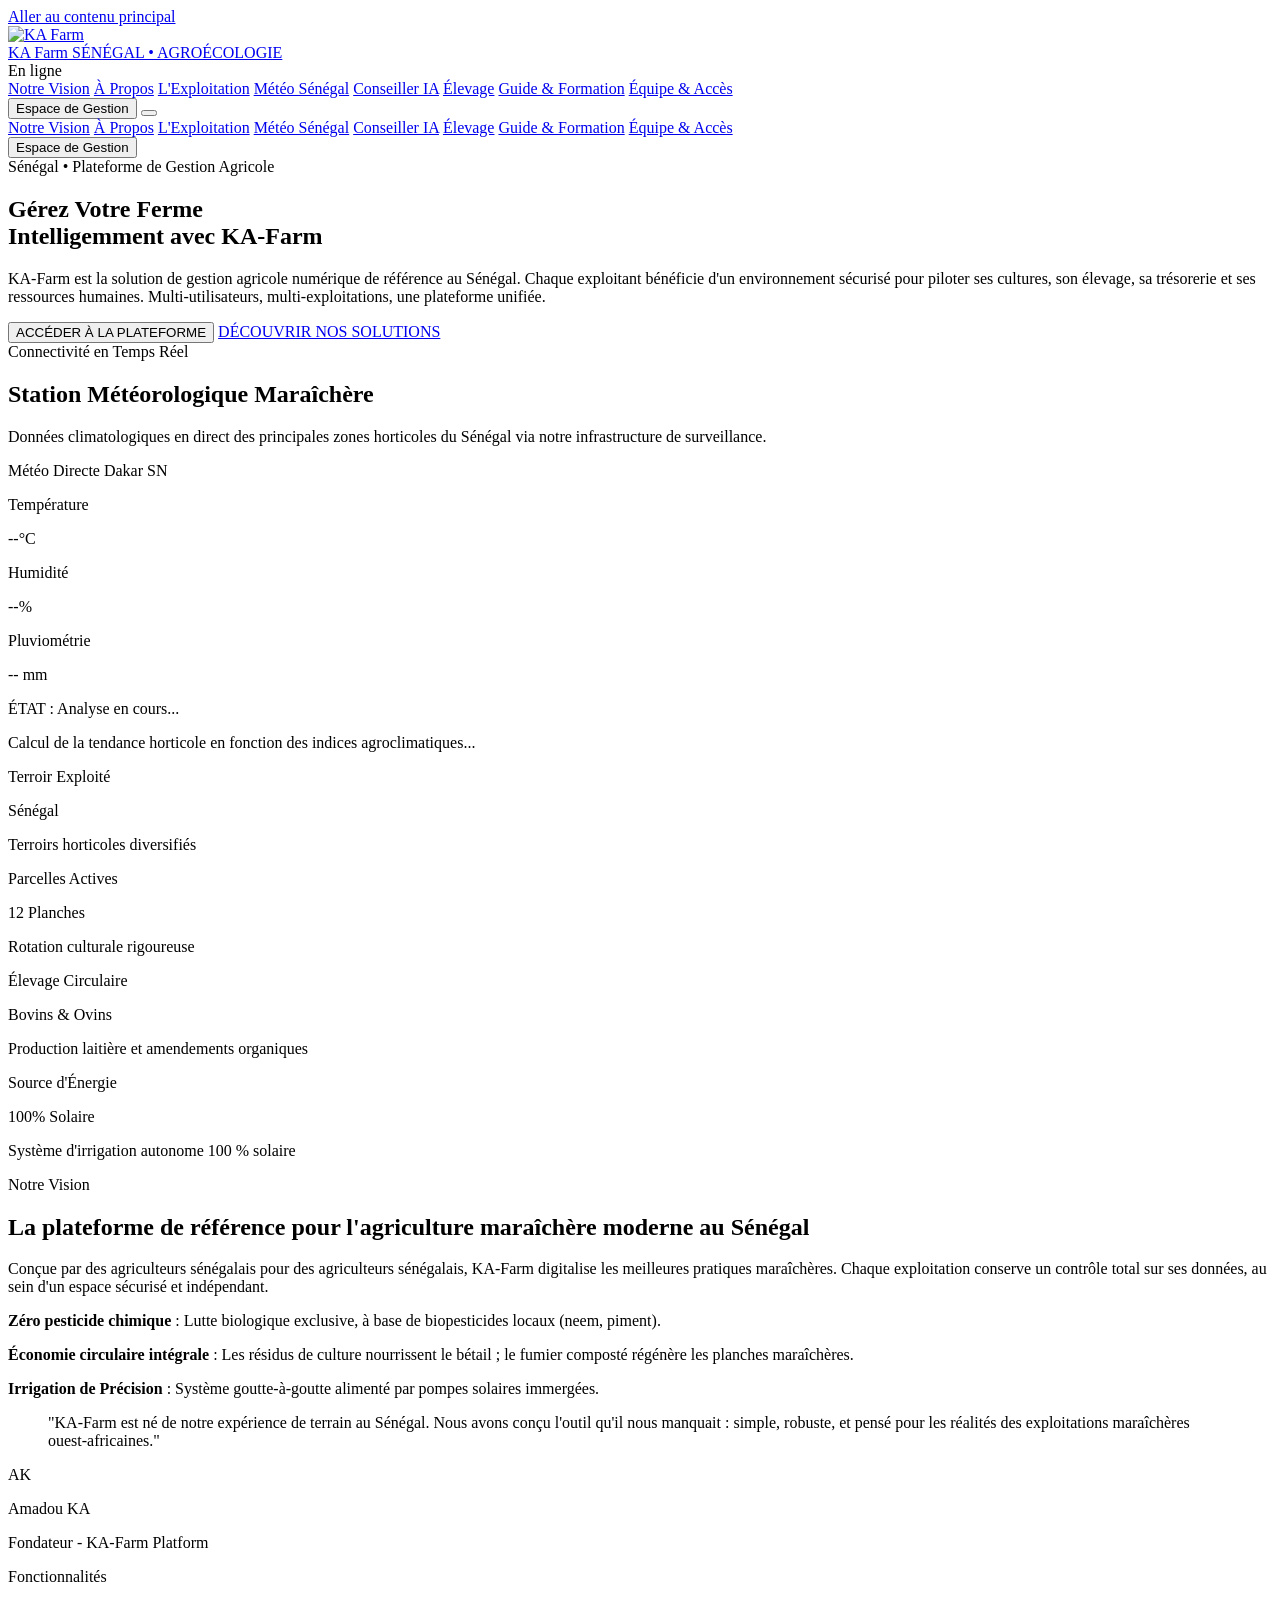
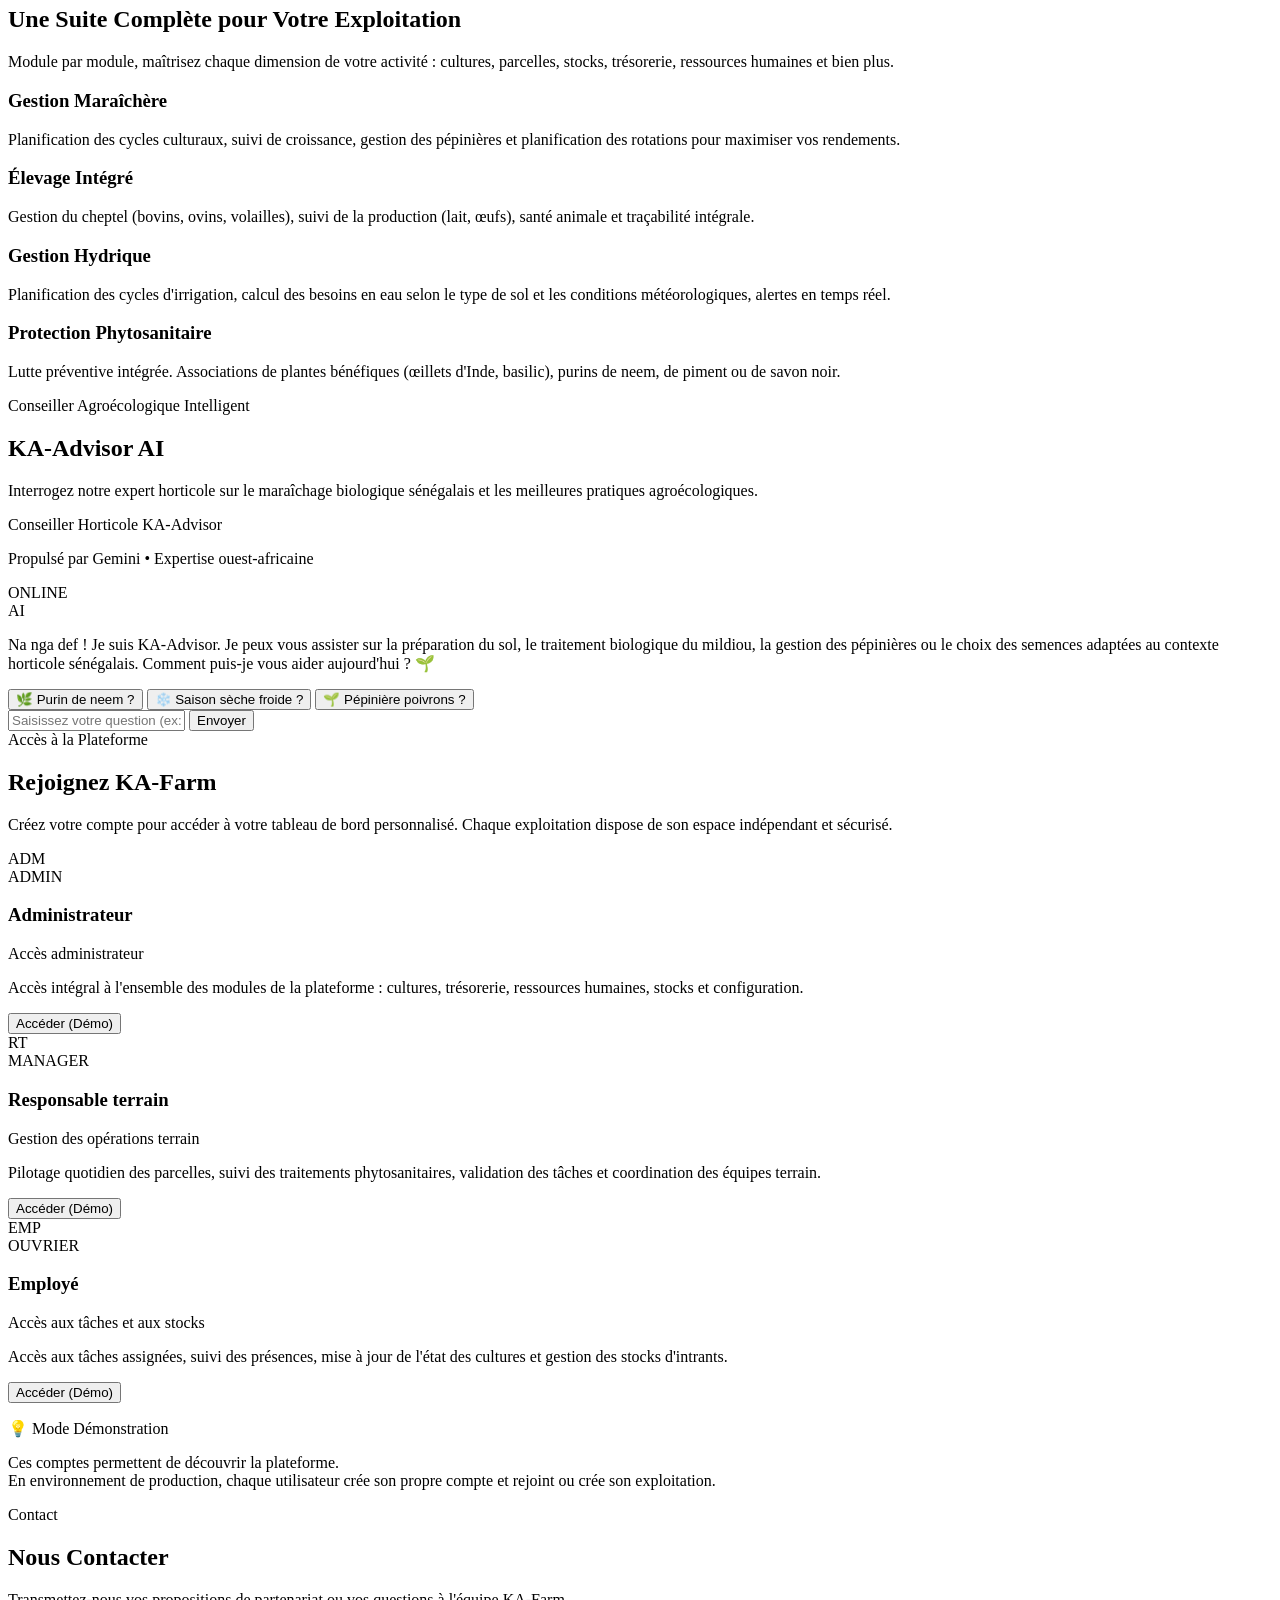
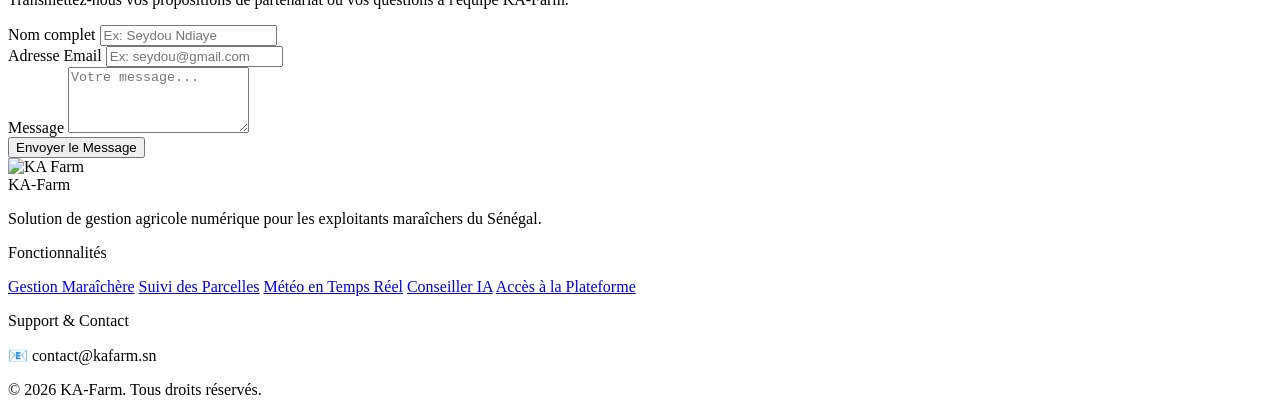
==== index.html @ dda88965 "Translate remaining project comments to French" ====
<!doctype html>
<html lang="fr" class="dark">
  <head>
    <meta charset="UTF-8" />
    <meta name="viewport" content="width=device-width, initial-scale=1.0" />
    <title>KA Farm Sénégal - Plateforme Agro-écologique & Maraîchère</title>

    <!-- Balises méta SEO -->
    <meta
      name="description"
      content="KA Farm Sénégal est l'exploitation maraîchère agro-écologique de référence au Sénégal. Découvrez nos techniques durables, notre élevage intégré et notre assistant IA agricole."
    />
    <meta
      name="keywords"
      content="KA Farm, Sénégal, agriculture durable, agro-écologie, maraîchage, goutte-à-goutte, élevage Sénégal, biopesticides, Niayes"
    />
    <meta name="author" content="KA Farm Sénégal" />
    <link rel="icon" type="image/svg+xml" href="/assets/logo.svg" />
    <link rel="apple-touch-icon" href="/assets/logo.svg" />

    <!-- Polices -->
    <link rel="preconnect" href="https://fonts.googleapis.com" />
    <link rel="preconnect" href="https://fonts.gstatic.com" crossorigin />
    <link
      href="https://fonts.googleapis.com/css2?family=Plus+Jakarta+Sans:wght@400;500;600;700;800&family=JetBrains+Mono:wght@400;500;700;800&display=swap"
      rel="stylesheet"
    />

    <!-- CDN Tailwind CSS -->
    <script src="https://cdn.tailwindcss.com"></script>
    <!-- Icônes Lucide -->
    <script src="https://unpkg.com/lucide@latest"></script>

    <script>
      tailwind.config = {
        darkMode: "class",
        theme: {
          extend: {
            fontFamily: {
              sans: ['"Plus Jakarta Sans"', "sans-serif"],
              mono: ['"JetBrains Mono"', "monospace"],
            },
            colors: {
              brand: {
                dark: "#040C06",
                slate: "#0B2112",
                green: "#10B981",
                hover: "#059669",
                light: "#ECFDF5",
              },
            },
          },
        },
      };
    </script>

    <link rel="stylesheet" href="/css/index.css" />

    <script type="module" src="/js/index-main.js"></script>
  </head>

  <body
    class="font-sans antialiased bg-[#040D06] text-slate-100 selection:bg-emerald-500 selection:text-white"
  >
    <!-- Lien d’évitement pour l’accessibilité -->
    <a
      href="#main-content"
      class="sr-only focus:not-sr-only focus:absolute focus:top-4 focus:left-4 bg-emerald-600 text-white px-4 py-2 rounded-lg z-[100] font-bold text-sm shadow-lg"
    >
      Aller au contenu principal
    </a>

    <!-- Ancre du contenu principal -->
    <div id="main-content"></div>

    <!-- En-tête / barre de navigation -->
    <header
      class="sticky top-0 z-50 bg-[#040D06]/95 backdrop-blur-md border-b border-emerald-950/40 px-3 sm:px-6 lg:px-8 py-2 sm:py-3 shadow-lg shadow-black/5"
    >
      <div class="max-w-7xl mx-auto flex items-center justify-between">
        <!-- Logo et titre -->
        <a href="#" class="flex items-center gap-2 sm:gap-3">
          <div
            class="h-8 w-8 sm:h-10 sm:w-10 bg-emerald-600 rounded-xl p-1.5 sm:p-1.5 flex items-center justify-center text-white shadow-lg shadow-emerald-950/40 overflow-hidden"
          >
            <img src="/assets/logo.svg" alt="KA Farm" class="h-full w-full object-contain" />
          </div>
          <div class="text-left hidden sm:block">
            <span class="block text-sm font-black uppercase tracking-wider text-white"
              >KA Farm</span
            >
            <span class="block text-[10px] font-bold text-emerald-400">SÉNÉGAL • AGROÉCOLOGIE</span>
          </div>
        </a>

        <!-- Indicateur de connexion -->
        <div class="flex items-center gap-2 ml-4">
          <div id="connection-indicator" class="connection-indicator online" title="En ligne"></div>
          <span id="sync-status" class="sync-status online text-[10px] font-bold hidden md:block"
            >En ligne</span
          >
        </div>

        <!-- Liens de navigation (ordinateur) -->
        <nav class="hidden lg:flex items-center gap-6 xl:gap-8 text-xs font-bold text-slate-300">
          <a href="#vision" class="hover:text-emerald-400 transition-colors relative py-1"
            >Notre Vision</a
          >
          <a
            href="/pages/shared/about.html"
            class="hover:text-emerald-400 transition-colors relative py-1"
            >À Propos</a
          >
          <a href="#exploitation" class="hover:text-emerald-400 transition-colors relative py-1"
            >L'Exploitation</a
          >
          <a href="#meteo" class="hover:text-emerald-400 transition-colors relative py-1"
            >Météo Sénégal</a
          >
          <a href="#ai-advisor" class="hover:text-emerald-400 transition-colors relative py-1"
            >Conseiller IA</a
          >
          <a
            href="/pages/shared/elevage.html"
            class="hover:text-emerald-400 transition-colors relative py-1"
            >Élevage</a
          >
          <a
            href="/pages/shared/training.html"
            class="hover:text-emerald-400 transition-colors relative py-1"
            >Guide & Formation</a
          >
          <a href="#membres" class="hover:text-emerald-400 transition-colors relative py-1"
            >Équipe & Accès</a
          >
        </nav>

        <!-- Bouton d’accès -->
        <div class="flex items-center gap-2 sm:gap-3">
          <div id="theme-toggle-container"></div>
          <button
            onclick="window.tryAccessDefault()"
            class="hidden sm:flex px-3 sm:px-4 py-2 bg-emerald-600 hover:bg-emerald-500 active:scale-95 text-white text-xs font-black rounded-xl transition-all shadow-md shadow-emerald-950/20 items-center gap-2 cursor-pointer"
          >
            <i data-lucide="layout-dashboard" class="h-4 w-4"></i>
            <span id="login-btn-text">Espace de Gestion</span>
          </button>
          <!-- Bouton hamburger mobile -->
          <button
            id="mobile-menu-toggle"
            aria-label="Menu de navigation mobile"
            aria-expanded="false"
            aria-controls="mobile-menu"
            class="lg:hidden p-2.5 text-slate-300 hover:text-white rounded-lg hover:bg-emerald-500/10 focus:outline-none focus:ring-2 focus:ring-emerald-500 focus:ring-offset-2 focus:ring-offset-[#040D06] transition-all min-h-[44px] min-w-[44px] flex items-center justify-center"
          >
            <i data-lucide="menu" class="h-5 w-5"></i>
          </button>
        </div>
      </div>

      <!-- Tiroir de navigation mobile -->
      <div
        id="mobile-menu"
        class="hidden lg:hidden border-t border-emerald-950/40 mt-2 sm:mt-3 py-3 sm:py-4 space-y-2 sm:space-y-3 text-left animate-fadeIn bg-[#040D06] shadow-xl shadow-black/20"
      >
        <a
          href="#vision"
          onclick="document.getElementById('mobile-menu').classList.add('hidden')"
          class="block px-4 py-2.5 text-xs sm:text-xs font-bold text-slate-300 hover:bg-[#0B2112]/50 hover:text-white rounded-lg"
          >Notre Vision</a
        >
        <a
          href="/pages/shared/about.html"
          onclick="document.getElementById('mobile-menu').classList.add('hidden')"
          class="block px-4 py-2.5 text-xs sm:text-xs font-bold text-slate-300 hover:bg-[#0B2112]/50 hover:text-white rounded-lg"
          >À Propos</a
        >
        <a
          href="#exploitation"
          onclick="document.getElementById('mobile-menu').classList.add('hidden')"
          class="block px-4 py-2.5 text-xs sm:text-xs font-bold text-slate-300 hover:bg-[#0B2112]/50 hover:text-white rounded-lg"
          >L'Exploitation</a
        >
        <a
          href="#meteo"
          onclick="document.getElementById('mobile-menu').classList.add('hidden')"
          class="block px-4 py-2.5 text-xs sm:text-xs font-bold text-slate-300 hover:bg-[#0B2112]/50 hover:text-white rounded-lg"
          >Météo Sénégal</a
        >
        <a
          href="#ai-advisor"
          onclick="document.getElementById('mobile-menu').classList.add('hidden')"
          class="block px-4 py-2.5 text-xs sm:text-xs font-bold text-slate-300 hover:bg-[#0B2112]/50 hover:text-white rounded-lg"
          >Conseiller IA</a
        >
        <a
          href="/pages/shared/elevage.html"
          onclick="document.getElementById('mobile-menu').classList.add('hidden')"
          class="block px-4 py-2.5 text-xs sm:text-xs font-bold text-slate-300 hover:bg-[#0B2112]/50 hover:text-white rounded-lg"
          >Élevage</a
        >
        <a
          href="/pages/shared/training.html"
          onclick="document.getElementById('mobile-menu').classList.add('hidden')"
          class="block px-4 py-2.5 text-xs sm:text-xs font-bold text-slate-300 hover:bg-[#0B2112]/50 hover:text-white rounded-lg"
          >Guide & Formation</a
        >
        <a
          href="#membres"
          onclick="document.getElementById('mobile-menu').classList.add('hidden')"
          class="block px-4 py-2.5 text-xs sm:text-xs font-bold text-slate-300 hover:bg-[#0B2112]/50 hover:text-white rounded-lg"
          >Équipe & Accès</a
        >
        <div class="px-4 pt-2 border-t border-emerald-950/30 mt-2">
          <button
            onclick="window.tryAccessDefault()"
            class="w-full text-center py-2.5 bg-emerald-600 hover:bg-emerald-500 text-white text-xs font-black rounded-xl"
          >
            <span id="mobile-login-btn-text">Espace de Gestion</span>
          </button>
        </div>
      </div>
    </header>

    <!-- Hero Section -->
    <section class="relative py-16 sm:py-24 px-4 overflow-hidden border-b border-emerald-950/20">
      <!-- Accent lumineux en arrière-plan -->
      <div
        class="absolute -top-40 left-1/2 -translate-x-1/2 w-[600px] h-[300px] bg-emerald-500/10 rounded-full blur-[120px] pointer-events-none"
      ></div>

      <div class="max-w-4xl mx-auto text-center space-y-8 relative z-10 animate-slide-up">
        <!-- Étiquette / badge -->
        <span
          class="inline-flex items-center gap-1.5 px-3 py-1 bg-emerald-500/10 text-emerald-400 text-[10px] font-black uppercase tracking-widest rounded-full border border-emerald-500/20"
        >
          <span class="h-1.5 w-1.5 rounded-full bg-emerald-500 pulse-ring"></span>
          Sénégal • Plateforme de Gestion Agricole
        </span>

        <!-- Title -->
        <h1
          class="text-3xl sm:text-5xl lg:text-6xl font-extrabold text-white tracking-tight leading-[1.1] text-center"
        >
          Gérez Votre Ferme <br class="hidden sm:inline" />
          <span
            class="text-emerald-400 bg-gradient-to-r from-emerald-400 via-teal-300 to-emerald-500 bg-clip-text text-transparent"
            >Intelligemment</span
          >
          avec KA-Farm
        </h1>

        <!-- Description -->
        <p
          class="text-sm sm:text-base text-slate-200 max-w-2xl mx-auto font-medium leading-relaxed"
        >
          KA-Farm est la solution de gestion agricole numérique de référence au Sénégal. Chaque
          exploitant bénéficie d'un environnement sécurisé pour piloter ses cultures, son élevage,
          sa trésorerie et ses ressources humaines. Multi-utilisateurs, multi-exploitations, une
          plateforme unifiée.
        </p>

        <!-- Boutons d'action -->
        <div class="flex flex-col sm:flex-row justify-center items-center gap-4 pt-4">
          <button
            onclick="window.tryAccessDefault()"
            class="w-full sm:w-auto px-6 py-4 bg-emerald-600 hover:bg-emerald-500 text-white text-xs font-black rounded-xl shadow-lg shadow-emerald-950/40 flex items-center justify-center gap-2 transition-all hover:scale-105 active:scale-95 cursor-pointer"
          >
            <i data-lucide="layout-dashboard" class="h-4.5 w-4.5"></i>
            ACCÉDER À LA PLATEFORME
          </button>
          <a
            href="#exploitation"
            class="w-full sm:w-auto px-6 py-4 bg-[#0B2112] hover:bg-[#0F301B] border border-[#143E23]/40 text-slate-300 hover:text-white text-xs font-black rounded-xl flex items-center justify-center gap-2 transition-all"
          >
            DÉCOUVRIR NOS SOLUTIONS
            <i data-lucide="arrow-down" class="h-4 w-4"></i>
          </a>
        </div>
      </div>
    </section>

    <!-- Station météorologique en direct et indicateurs principaux -->
    <section id="meteo" class="py-12 px-4 bg-[#061208]/40 border-b border-emerald-950/20">
      <div class="max-w-7xl mx-auto space-y-8">
        <div class="text-center space-y-2">
          <span class="text-[10px] font-black text-emerald-500 uppercase tracking-widest"
            >Connectivité en Temps Réel</span
          >
          <h2 class="text-2xl font-black text-white">Station Météorologique Maraîchère</h2>
          <p class="text-xs text-slate-200 font-semibold max-w-md mx-auto">
            Données climatologiques en direct des principales zones horticoles du Sénégal via notre
            infrastructure de surveillance.
          </p>
        </div>

        <!-- Meteorology Grid -->
        <div class="grid grid-cols-1 lg:grid-cols-3 gap-6 items-stretch">
          <!-- Weather Card -->
          <div
            class="p-6 bg-[#0B2112] border border-emerald-950/40 rounded-3xl space-y-6 text-left flex flex-col justify-between shadow-lg"
          >
            <div>
              <div class="flex justify-between items-center pb-3 border-b border-[#143E23]/30">
                <span
                  class="text-[10px] font-black text-[#819888] uppercase tracking-wider flex items-center gap-1"
                >
                  <span class="h-2 w-2 rounded-full bg-red-500 animate-ping"></span> Météo Directe
                </span>
                <span
                  class="text-[9px] bg-emerald-500/20 text-emerald-400 font-extrabold px-2 py-0.5 rounded-full font-mono"
                  >Dakar SN</span
                >
              </div>

              <!-- Parameters Grid -->
              <div class="grid grid-cols-3 gap-3 py-6">
                <div
                  class="text-center p-3 bg-[#040D06]/50 rounded-2xl border border-emerald-950/30"
                >
                  <i data-lucide="thermometer" class="h-5 w-5 text-amber-400 mx-auto mb-1"></i>
                  <p class="text-[8px] font-bold text-slate-400 uppercase tracking-wider">
                    Température
                  </p>
                  <p id="live-temp" class="text-sm font-black text-white mt-1 font-mono">--°C</p>
                </div>
                <div
                  class="text-center p-3 bg-[#040D06]/50 rounded-2xl border border-emerald-950/30"
                >
                  <i data-lucide="droplet" class="h-5 w-5 text-sky-400 mx-auto mb-1"></i>
                  <p class="text-[8px] font-bold text-slate-400 uppercase tracking-wider">
                    Humidité
                  </p>
                  <p id="live-humidity" class="text-sm font-black text-white mt-1 font-mono">--%</p>
                </div>
                <div
                  class="text-center p-3 bg-[#040D06]/50 rounded-2xl border border-emerald-950/30"
                >
                  <i data-lucide="cloud-rain" class="h-5 w-5 text-blue-400 mx-auto mb-1"></i>
                  <p class="text-[8px] font-bold text-slate-400 uppercase tracking-wider">
                    Pluviométrie
                  </p>
                  <p id="live-precipitation" class="text-sm font-black text-white mt-1 font-mono">
                    -- mm
                  </p>
                </div>
              </div>
            </div>

            <div class="p-4 bg-[#040D06]/40 border border-emerald-500/10 rounded-2xl space-y-1.5">
              <p
                class="text-[10px] font-black text-emerald-400 uppercase tracking-wider flex items-center gap-1"
              >
                <i data-lucide="info" class="h-3.5 w-3.5"></i> ÉTAT :
                <span id="live-condition">Analyse en cours...</span>
              </p>
              <p id="live-advice" class="text-xs text-slate-300 leading-relaxed font-semibold">
                Calcul de la tendance horticole en fonction des indices agroclimatiques...
              </p>
            </div>
          </div>

          <!-- Dynamic Enterprise Stats -->
          <div
            class="lg:col-span-2 p-6 bg-[#040D06] border border-emerald-950/40 rounded-3xl flex flex-col justify-between"
          >
            <div class="grid grid-cols-2 gap-4">
              <div
                class="p-5 bg-[#0B2112]/30 border border-[#143E23]/20 rounded-2xl text-left space-y-2"
              >
                <div
                  class="h-8 w-8 bg-emerald-500/15 text-emerald-400 rounded-lg flex items-center justify-center"
                >
                  <i data-lucide="map-pin" class="h-4.5 w-4.5"></i>
                </div>
                <p class="text-[10px] font-black text-slate-400 uppercase tracking-wider">
                  Terroir Exploité
                </p>
                <p class="text-2xl font-black text-white font-mono">Sénégal</p>
                <p class="text-[9px] text-slate-300 font-bold">Terroirs horticoles diversifiés</p>
              </div>

              <div
                class="p-5 bg-[#0B2112]/30 border border-[#143E23]/20 rounded-2xl text-left space-y-2"
              >
                <div
                  class="h-8 w-8 bg-emerald-500/15 text-emerald-400 rounded-lg flex items-center justify-center"
                >
                  <i data-lucide="layers" class="h-4.5 w-4.5"></i>
                </div>
                <p class="text-[10px] font-black text-slate-400 uppercase tracking-wider">
                  Parcelles Actives
                </p>
                <p class="text-2xl font-black text-white font-mono">12 Planches</p>
                <p class="text-[9px] text-slate-300 font-bold">Rotation culturale rigoureuse</p>
              </div>

              <div
                class="p-5 bg-[#0B2112]/30 border border-[#143E23]/20 rounded-2xl text-left space-y-2"
              >
                <div
                  class="h-8 w-8 bg-amber-500/15 text-amber-400 rounded-lg flex items-center justify-center"
                >
                  <i data-lucide="beef" class="h-4.5 w-4.5"></i>
                </div>
                <p class="text-[10px] font-black text-slate-400 uppercase tracking-wider">
                  Élevage Circulaire
                </p>
                <p class="text-2xl font-black text-white font-mono">Bovins & Ovins</p>
                <p class="text-[9px] text-slate-300 font-bold">
                  Production laitière et amendements organiques
                </p>
              </div>

              <div
                class="p-5 bg-[#0B2112]/30 border border-[#143E23]/20 rounded-2xl text-left space-y-2"
              >
                <div
                  class="h-8 w-8 bg-cyan-500/15 text-cyan-400 rounded-lg flex items-center justify-center"
                >
                  <i data-lucide="sun" class="h-4.5 w-4.5"></i>
                </div>
                <p class="text-[10px] font-black text-slate-400 uppercase tracking-wider">
                  Source d'Énergie
                </p>
                <p class="text-2xl font-black text-white font-mono">100% Solaire</p>
                <p class="text-[9px] text-slate-300 font-bold">
                  Système d'irrigation autonome 100 % solaire
                </p>
              </div>
            </div>
          </div>
        </div>
      </div>
    </section>

    <!-- Vision / Our values -->
    <section id="vision" class="py-16 px-4 max-w-7xl mx-auto text-left space-y-12">
      <div class="grid grid-cols-1 lg:grid-cols-2 gap-12 items-center">
        <div class="space-y-6">
          <span class="text-[10px] font-black text-emerald-500 uppercase tracking-widest"
            >Notre Vision</span
          >
          <h2 class="text-3xl sm:text-4xl font-extrabold text-white tracking-tight leading-tight">
            La plateforme de référence pour l'agriculture maraîchère moderne au Sénégal
          </h2>
          <p class="text-slate-300 font-semibold text-xs sm:text-sm leading-relaxed">
            Conçue par des agriculteurs sénégalais pour des agriculteurs sénégalais, KA-Farm
            digitalise les meilleures pratiques maraîchères. Chaque exploitation conserve un
            contrôle total sur ses données, au sein d'un espace sécurisé et indépendant.
          </p>

          <!-- Bullet lists -->
          <div class="space-y-3 pt-2 text-xs sm:text-sm font-semibold">
            <div class="flex items-start gap-3">
              <div
                class="h-5 w-5 bg-emerald-500/25 rounded-md flex items-center justify-center text-emerald-400 mt-0.5"
              >
                <i data-lucide="check" class="h-3.5 w-3.5"></i>
              </div>
              <p class="text-slate-200">
                <strong>Zéro pesticide chimique</strong> : Lutte biologique exclusive, à base de
                biopesticides locaux (neem, piment).
              </p>
            </div>
            <div class="flex items-start gap-3">
              <div
                class="h-5 w-5 bg-emerald-500/25 rounded-md flex items-center justify-center text-emerald-400 mt-0.5"
              >
                <i data-lucide="check" class="h-3.5 w-3.5"></i>
              </div>
              <p class="text-slate-200">
                <strong>Économie circulaire intégrale</strong> : Les résidus de culture nourrissent
                le bétail ; le fumier composté régénère les planches maraîchères.
              </p>
            </div>
            <div class="flex items-start gap-3">
              <div
                class="h-5 w-5 bg-emerald-500/25 rounded-md flex items-center justify-center text-emerald-400 mt-0.5"
              >
                <i data-lucide="check" class="h-3.5 w-3.5"></i>
              </div>
              <p class="text-slate-200">
                <strong>Irrigation de Précision</strong> : Système goutte-à-goutte alimenté par
                pompes solaires immergées.
              </p>
            </div>
          </div>
        </div>

        <!-- Illustration / Accent box -->
        <div
          class="p-8 bg-gradient-to-br from-[#0B2112] to-[#040D06] border border-emerald-950/50 rounded-3xl space-y-6 text-left relative overflow-hidden"
        >
          <div
            class="absolute -right-10 -bottom-10 w-40 h-40 bg-emerald-500/10 rounded-full blur-3xl pointer-events-none"
          ></div>

          <i data-lucide="quote" class="h-10 w-10 text-emerald-500/30"></i>
          <blockquote class="text-sm sm:text-base font-bold italic text-slate-100 leading-relaxed">
            "KA-Farm est né de notre expérience de terrain au Sénégal. Nous avons conçu l'outil
            qu'il nous manquait : simple, robuste, et pensé pour les réalités des exploitations
            maraîchères ouest-africaines."
          </blockquote>

          <div class="flex items-center gap-3 pt-2">
            <div
              class="h-10 w-10 bg-emerald-700 rounded-full flex items-center justify-center text-white font-black text-xs border border-emerald-500/30"
            >
              AK
            </div>
            <div>
              <p class="text-xs font-extrabold text-white">Amadou KA</p>
              <p class="text-[9px] text-[#819888] font-bold">Fondateur - KA-Farm Platform</p>
            </div>
          </div>
        </div>
      </div>
    </section>

    <!-- L'Exploitation / Actvities Bento Grid -->
    <section id="exploitation" class="py-16 bg-[#061208]/40 border-y border-emerald-950/20 px-4">
      <div class="max-w-7xl mx-auto space-y-12">
        <div class="text-center space-y-2">
          <span class="text-[10px] font-black text-emerald-500 uppercase tracking-widest"
            >Fonctionnalités</span
          >
          <h2 class="text-3xl font-black text-white">Une Suite Complète pour Votre Exploitation</h2>
          <p class="text-xs text-slate-400 font-semibold max-w-md mx-auto">
            Module par module, maîtrisez chaque dimension de votre activité : cultures, parcelles,
            stocks, trésorerie, ressources humaines et bien plus.
          </p>
        </div>

        <!-- Bento Grid -->
        <div class="grid grid-cols-1 md:grid-cols-2 lg:grid-cols-4 gap-6">
          <!-- Card 1 -->
          <div
            class="p-6 bg-[#0B2112] border border-emerald-950/40 rounded-3xl text-left space-y-4 feature-card"
          >
            <div
              class="h-10 w-10 bg-emerald-500/15 text-emerald-400 rounded-xl flex items-center justify-center"
            >
              <i data-lucide="tomato" class="h-5 w-5"></i>
            </div>
            <h3 class="text-base font-black text-white">Gestion Maraîchère</h3>
            <p class="text-xs text-slate-300 leading-relaxed font-semibold">
              Planification des cycles culturaux, suivi de croissance, gestion des pépinières et
              planification des rotations pour maximiser vos rendements.
            </p>
          </div>

          <!-- Card 2 -->
          <div
            class="p-6 bg-[#0B2112] border border-emerald-950/40 rounded-3xl text-left space-y-4 feature-card"
          >
            <div
              class="h-10 w-10 bg-amber-500/15 text-amber-400 rounded-xl flex items-center justify-center"
            >
              <i data-lucide="milk" class="h-5 w-5"></i>
            </div>
            <h3 class="text-base font-black text-white">Élevage Intégré</h3>
            <p class="text-xs text-slate-300 leading-relaxed font-semibold">
              Gestion du cheptel (bovins, ovins, volailles), suivi de la production (lait, œufs),
              santé animale et traçabilité intégrale.
            </p>
          </div>

          <!-- Card 3 -->
          <div
            class="p-6 bg-[#0B2112] border border-emerald-950/40 rounded-3xl text-left space-y-4 feature-card"
          >
            <div
              class="h-10 w-10 bg-blue-500/15 text-sky-400 rounded-xl flex items-center justify-center"
            >
              <i data-lucide="droplet" class="h-5 w-5"></i>
            </div>
            <h3 class="text-base font-black text-white">Gestion Hydrique</h3>
            <p class="text-xs text-slate-300 leading-relaxed font-semibold">
              Planification des cycles d'irrigation, calcul des besoins en eau selon le type de sol
              et les conditions météorologiques, alertes en temps réel.
            </p>
          </div>

          <!-- Card 4 -->
          <div
            class="p-6 bg-[#0B2112] border border-emerald-950/40 rounded-3xl text-left space-y-4 feature-card"
          >
            <div
              class="h-10 w-10 bg-purple-500/15 text-purple-400 rounded-xl flex items-center justify-center"
            >
              <i data-lucide="shield" class="h-5 w-5"></i>
            </div>
            <h3 class="text-base font-black text-white">Protection Phytosanitaire</h3>
            <p class="text-xs text-slate-300 leading-relaxed font-semibold">
              Lutte préventive intégrée. Associations de plantes bénéfiques (œillets d'Inde,
              basilic), purins de neem, de piment ou de savon noir.
            </p>
          </div>
        </div>
      </div>
    </section>

    <!-- Interactive KA-Advisor Gemini Widget -->
    <section id="ai-advisor" class="py-16 px-4">
      <div class="max-w-4xl mx-auto space-y-10">
        <div class="text-center space-y-2 animate-fadeIn">
          <span class="text-[10px] font-black text-emerald-500 uppercase tracking-widest"
            >Conseiller Agroécologique Intelligent</span
          >
          <h2 class="text-3xl font-black text-white flex items-center justify-center gap-2">
            <i data-lucide="sparkles" class="h-7 w-7 text-emerald-400 animate-pulse"></i> KA-Advisor
            AI
          </h2>
          <p class="text-xs text-slate-400 font-semibold max-w-md mx-auto">
            Interrogez notre expert horticole sur le maraîchage biologique sénégalais et les
            meilleures pratiques agroécologiques.
          </p>
        </div>

        <!-- Carte de l'interface de chat -->
        <div
          class="bg-[#0B2112] border border-emerald-950/40 rounded-3xl overflow-hidden shadow-2xl flex flex-col min-h-[480px]"
        >
          <!-- En-tête du chat -->
          <div
            class="p-4 bg-[#040D06] border-b border-emerald-950/40 flex justify-between items-center text-left"
          >
            <div class="flex items-center gap-3">
              <div
                class="h-8 w-8 bg-emerald-500/10 text-emerald-400 rounded-lg flex items-center justify-center"
              >
                <i data-lucide="bot" class="h-4.5 w-4.5"></i>
              </div>
              <div>
                <p class="text-xs font-extrabold text-white">Conseiller Horticole KA-Advisor</p>
                <p class="text-[9px] text-[#819888] font-bold">
                  Propulsé par Gemini • Expertise ouest-africaine
                </p>
              </div>
            </div>
            <span
              class="inline-flex items-center gap-1 text-[9px] font-black bg-emerald-500/15 text-emerald-400 px-2 py-0.5 rounded border border-emerald-500/10"
            >
              <span class="h-1 w-1 bg-emerald-400 rounded-full animate-pulse"></span> ONLINE
            </span>
          </div>

          <!-- Zone d'affichage des messages du chat -->
          <div
            id="ai-chat-messages"
            class="flex-1 p-6 space-y-4 overflow-y-auto max-h-[340px] text-left text-xs text-slate-200 scroll-smooth"
          >
            <!-- Welcome msg -->
            <div class="flex gap-3 items-start">
              <div
                class="h-6 w-6 bg-emerald-600 rounded-md flex items-center justify-center flex-shrink-0 text-white font-extrabold text-[10px]"
              >
                AI
              </div>
              <div
                class="bg-[#040D06]/70 border border-emerald-950/30 p-3.5 rounded-2xl max-w-[85%] space-y-2"
              >
                <p class="font-semibold leading-relaxed">
                  Na nga def ! Je suis KA-Advisor. Je peux vous assister sur la préparation du sol,
                  le traitement biologique du mildiou, la gestion des pépinières ou le choix des
                  semences adaptées au contexte horticole sénégalais. Comment puis-je vous aider
                  aujourd'hui ? 🌱
                </p>
              </div>
            </div>
          </div>

          <!-- Suggesion Chips -->
          <div
            class="px-6 py-2 flex flex-wrap gap-2 justify-start bg-[#040D06]/20 border-t border-emerald-950/25"
          >
            <button
              onclick="
                window.sendPreloadedQuestion(
                  'Comment fabriquer et appliquer un purin de neem sur les tomates ?'
                )
              "
              class="px-2.5 py-1 bg-[#040D06] hover:bg-[#0B2112] border border-emerald-950/30 text-slate-300 hover:text-white rounded-full text-[10px] font-bold transition-all cursor-pointer"
            >
              🌿 Purin de neem ?
            </button>
            <button
              onclick="
                window.sendPreloadedQuestion(
                  'Quelles cultures maraîchères planter durant la saison sèche froide ?'
                )
              "
              class="px-2.5 py-1 bg-[#040D06] hover:bg-[#0B2112] border border-emerald-950/30 text-slate-300 hover:text-white rounded-full text-[10px] font-bold transition-all cursor-pointer"
            >
              ❄️ Saison sèche froide ?
            </button>
            <button
              onclick="
                window.sendPreloadedQuestion(
                  'Quelles sont les étapes de la pépinière de poivrons ?'
                )
              "
              class="px-2.5 py-1 bg-[#040D06] hover:bg-[#0B2112] border border-emerald-950/30 text-slate-300 hover:text-white rounded-full text-[10px] font-bold transition-all cursor-pointer"
            >
              🌱 Pépinière poivrons ?
            </button>
          </div>

          <!-- Formulaire de saisie du chat -->
          <form
            id="ai-chat-form"
            class="p-4 bg-[#040D06] border-t border-emerald-950/40 flex gap-2"
          >
            <input
              type="text"
              id="ai-chat-input"
              placeholder="Saisissez votre question (ex: rotation culturale, lutte biologique...)"
              class="flex-1 bg-[#0B2112]/50 border border-emerald-950/60 rounded-xl px-4 py-3 text-slate-200 placeholder-slate-400 outline-none focus:border-emerald-500/50 focus:ring-2 focus:ring-emerald-500/20 text-xs font-semibold transition-all"
              required
            />
            <button
              type="submit"
              id="ai-chat-submit"
              class="px-4 py-3 bg-emerald-600 hover:bg-emerald-500 rounded-xl text-white font-black text-xs transition-all flex items-center justify-center gap-1.5 cursor-pointer"
            >
              <span>Envoyer</span>
              <i data-lucide="send" class="h-3.5 w-3.5"></i>
            </button>
          </form>
        </div>
      </div>
    </section>

    <!-- Team & Espace de Gestion (Role Switcher Portal) -->
    <section id="membres" class="py-16 bg-[#061208]/40 border-t border-emerald-950/20 px-4">
      <div class="max-w-5xl mx-auto space-y-12">
        <div class="text-center space-y-2">
          <span class="text-[10px] font-black text-emerald-500 uppercase tracking-widest"
            >Accès à la Plateforme</span
          >
          <h2 class="text-3xl font-black text-white">Rejoignez KA-Farm</h2>
          <p class="text-xs text-slate-400 font-semibold max-w-md mx-auto">
            Créez votre compte pour accéder à votre tableau de bord personnalisé. Chaque
            exploitation dispose de son espace indépendant et sécurisé.
          </p>
        </div>

        <!-- Comptes / rôles de démonstration -->
        <div class="grid grid-cols-1 md:grid-cols-3 gap-6">
          <!-- Admin -->
          <div
            class="p-6 bg-[#0B2112] border border-emerald-950/40 rounded-3xl text-left space-y-5 flex flex-col justify-between shadow-lg"
          >
            <div class="space-y-4">
              <div class="flex justify-between items-start">
                <div
                  class="h-12 w-12 bg-emerald-600 rounded-2xl flex items-center justify-center text-white font-extrabold text-base"
                >
                  ADM
                </div>
                <span
                  class="text-[8.5px] font-black uppercase tracking-wider px-2 py-0.5 rounded bg-amber-500/10 text-amber-400 border border-amber-500/15"
                  >ADMIN</span
                >
              </div>
              <div class="space-y-1">
                <h3 class="text-base font-black text-white">Administrateur</h3>
                <p class="text-[10px] text-emerald-400 font-bold">Accès administrateur</p>
              </div>
              <p class="text-xs text-slate-300 leading-relaxed font-semibold">
                Accès intégral à l'ensemble des modules de la plateforme : cultures, trésorerie,
                ressources humaines, stocks et configuration.
              </p>
            </div>
            <button
              onclick="window.accessDashboard('admin')"
              class="w-full py-2.5 bg-emerald-600 hover:bg-emerald-500 active:scale-95 text-white text-xs font-black rounded-xl transition-all flex items-center justify-center gap-1.5 cursor-pointer shadow-md"
            >
              <span>Accéder (Démo)</span>
              <i data-lucide="arrow-right" class="h-3.5 w-3.5"></i>
            </button>
          </div>

          <!-- Manager -->
          <div
            class="p-6 bg-[#0B2112] border border-emerald-950/40 rounded-3xl text-left space-y-5 flex flex-col justify-between shadow-lg"
          >
            <div class="space-y-4">
              <div class="flex justify-between items-start">
                <div
                  class="h-12 w-12 bg-emerald-700 rounded-2xl flex items-center justify-center text-white font-extrabold text-base"
                >
                  RT
                </div>
                <span
                  class="text-[8.5px] font-black uppercase tracking-wider px-2 py-0.5 rounded bg-emerald-500/15 text-emerald-400 border border-emerald-500/20"
                  >MANAGER</span
                >
              </div>
              <div class="space-y-1">
                <h3 class="text-base font-black text-white">Responsable terrain</h3>
                <p class="text-[10px] text-emerald-400 font-bold">Gestion des opérations terrain</p>
              </div>
              <p class="text-xs text-slate-300 leading-relaxed font-semibold">
                Pilotage quotidien des parcelles, suivi des traitements phytosanitaires, validation
                des tâches et coordination des équipes terrain.
              </p>
            </div>
            <button
              onclick="window.accessDashboard('terrain')"
              class="w-full py-2.5 bg-emerald-600 hover:bg-emerald-500 active:scale-95 text-white text-xs font-black rounded-xl transition-all flex items-center justify-center gap-1.5 cursor-pointer shadow-md"
            >
              <span>Accéder (Démo)</span>
              <i data-lucide="arrow-right" class="h-3.5 w-3.5"></i>
            </button>
          </div>

          <!-- Worker -->
          <div
            class="p-6 bg-[#0B2112] border border-emerald-950/40 rounded-3xl text-left space-y-5 flex flex-col justify-between shadow-lg"
          >
            <div class="space-y-4">
              <div class="flex justify-between items-start">
                <div
                  class="h-12 w-12 bg-emerald-800 rounded-2xl flex items-center justify-center text-white font-extrabold text-base"
                >
                  EMP
                </div>
                <span
                  class="text-[8.5px] font-black uppercase tracking-wider px-2 py-0.5 rounded bg-amber-500/10 text-amber-400 border border-amber-500/15"
                  >OUVRIER</span
                >
              </div>
              <div class="space-y-1">
                <h3 class="text-base font-black text-white">Employé</h3>
                <p class="text-[10px] text-emerald-400 font-bold">Accès aux tâches et aux stocks</p>
              </div>
              <p class="text-xs text-slate-300 leading-relaxed font-semibold">
                Accès aux tâches assignées, suivi des présences, mise à jour de l'état des cultures
                et gestion des stocks d'intrants.
              </p>
            </div>
            <button
              onclick="window.accessDashboard('employe')"
              class="w-full py-2.5 bg-emerald-600 hover:bg-emerald-500 active:scale-95 text-white text-xs font-black rounded-xl transition-all flex items-center justify-center gap-1.5 cursor-pointer shadow-md"
            >
              <span>Accéder (Démo)</span>
              <i data-lucide="arrow-right" class="h-3.5 w-3.5"></i>
            </button>
          </div>
        </div>

        <!-- Info Banner -->
        <div class="mt-8 p-6 bg-emerald-500/5 border border-emerald-500/20 rounded-2xl text-center">
          <p class="text-xs font-bold text-emerald-300 mb-2">💡 Mode Démonstration</p>
          <p class="text-[11px] text-slate-400 leading-relaxed">
            Ces comptes permettent de découvrir la plateforme. <br />
            En environnement de production, chaque utilisateur crée son propre compte et rejoint ou
            crée son exploitation.
          </p>
        </div>
      </div>
    </section>

    <!-- Formulaire de contact dynamique -->
    <section class="py-16 max-w-xl mx-auto px-4 text-left space-y-8">
      <div class="text-center space-y-2">
        <span class="text-[10px] font-black text-emerald-500 uppercase tracking-widest"
          >Contact</span
        >
        <h2 class="text-2xl font-black text-white">Nous Contacter</h2>
        <p class="text-xs text-slate-400 font-semibold">
          Transmettez-nous vos propositions de partenariat ou vos questions à l'équipe KA-Farm.
        </p>
      </div>

      <!-- Contact Form -->
      <form
        id="landing-contact-form"
        class="p-6 bg-[#0B2112] border border-emerald-950/40 rounded-3xl space-y-4 shadow-xl"
      >
        <div class="space-y-1">
          <label class="block text-[9px] font-extrabold text-slate-400 uppercase tracking-widest"
            >Nom complet</label
          >
          <input
            type="text"
            id="contact-name"
            placeholder="Ex: Seydou Ndiaye"
            class="w-full bg-[#040D06]/50 border border-emerald-950/60 rounded-xl px-4 py-2.5 text-slate-200 outline-none text-xs font-semibold focus:border-emerald-500/50"
            required
          />
        </div>
        <div class="space-y-1">
          <label class="block text-[9px] font-extrabold text-slate-400 uppercase tracking-widest"
            >Adresse Email</label
          >
          <input
            type="email"
            id="contact-email"
            placeholder="Ex: seydou@gmail.com"
            class="w-full bg-[#040D06]/50 border border-emerald-950/60 rounded-xl px-4 py-2.5 text-slate-200 outline-none text-xs font-semibold focus:border-emerald-500/50"
            required
          />
        </div>
        <div class="space-y-1">
          <label class="block text-[9px] font-extrabold text-slate-400 uppercase tracking-widest"
            >Message</label
          >
          <textarea
            id="contact-message"
            rows="4"
            placeholder="Votre message..."
            class="w-full bg-[#040D06]/50 border border-emerald-950/60 rounded-xl px-4 py-2.5 text-slate-200 outline-none text-xs font-semibold focus:border-emerald-500/50"
            required
          ></textarea>
        </div>
        <button
          type="submit"
          class="w-full py-3 bg-emerald-600 hover:bg-emerald-500 rounded-xl text-white font-black text-xs transition-all cursor-pointer"
        >
          Envoyer le Message
        </button>
      </form>
    </section>

    <!-- Pied de page -->
    <footer
      class="bg-[#040C06] border-t border-emerald-950/40 py-12 px-4 sm:px-8 text-xs font-semibold text-slate-400"
    >
      <div class="max-w-7xl mx-auto grid grid-cols-1 md:grid-cols-3 gap-8 items-start text-left">
        <div class="space-y-4">
          <div class="flex items-center gap-3">
            <div
              class="h-8 w-8 bg-emerald-600 rounded-lg p-1.5 flex items-center justify-center text-white font-black overflow-hidden"
            >
              <img src="/assets/logo.svg" alt="KA Farm" class="h-full w-full object-contain" />
            </div>
            <span class="text-sm font-black text-white uppercase tracking-wider">KA-Farm</span>
          </div>
          <p class="text-slate-400 leading-relaxed">
            Solution de gestion agricole numérique pour les exploitants maraîchers du Sénégal.
          </p>
        </div>

        <div class="space-y-3">
          <p class="text-xs font-black text-white uppercase tracking-widest">Fonctionnalités</p>
          <div class="space-y-1 flex flex-col">
            <a href="#exploitation" class="hover:text-emerald-400 transition-colors"
              >Gestion Maraîchère</a
            >
            <a href="#exploitation" class="hover:text-emerald-400 transition-colors"
              >Suivi des Parcelles</a
            >
            <a href="#meteo" class="hover:text-emerald-400 transition-colors"
              >Météo en Temps Réel</a
            >
            <a href="#ai-advisor" class="hover:text-emerald-400 transition-colors">Conseiller IA</a>
            <a href="javascript:window.tryAccessDefault()" class="text-emerald-400 hover:underline"
              >Accès à la Plateforme</a
            >
          </div>
        </div>

        <div class="space-y-3">
          <p class="text-xs font-black text-white uppercase tracking-widest">Support & Contact</p>
          <p class="text-slate-300">📧 contact@kafarm.sn</p>
          <p class="text-[10px] text-slate-500 font-bold mt-2">
            © 2026 KA-Farm. Tous droits réservés.
          </p>
        </div>
      </div>
    </footer>

    <!-- Logique du script pour le chat IA interactif et les formulaires de contact -->
    <script type="module" src="/js/index-main.js"></script>
  </body>
</html>
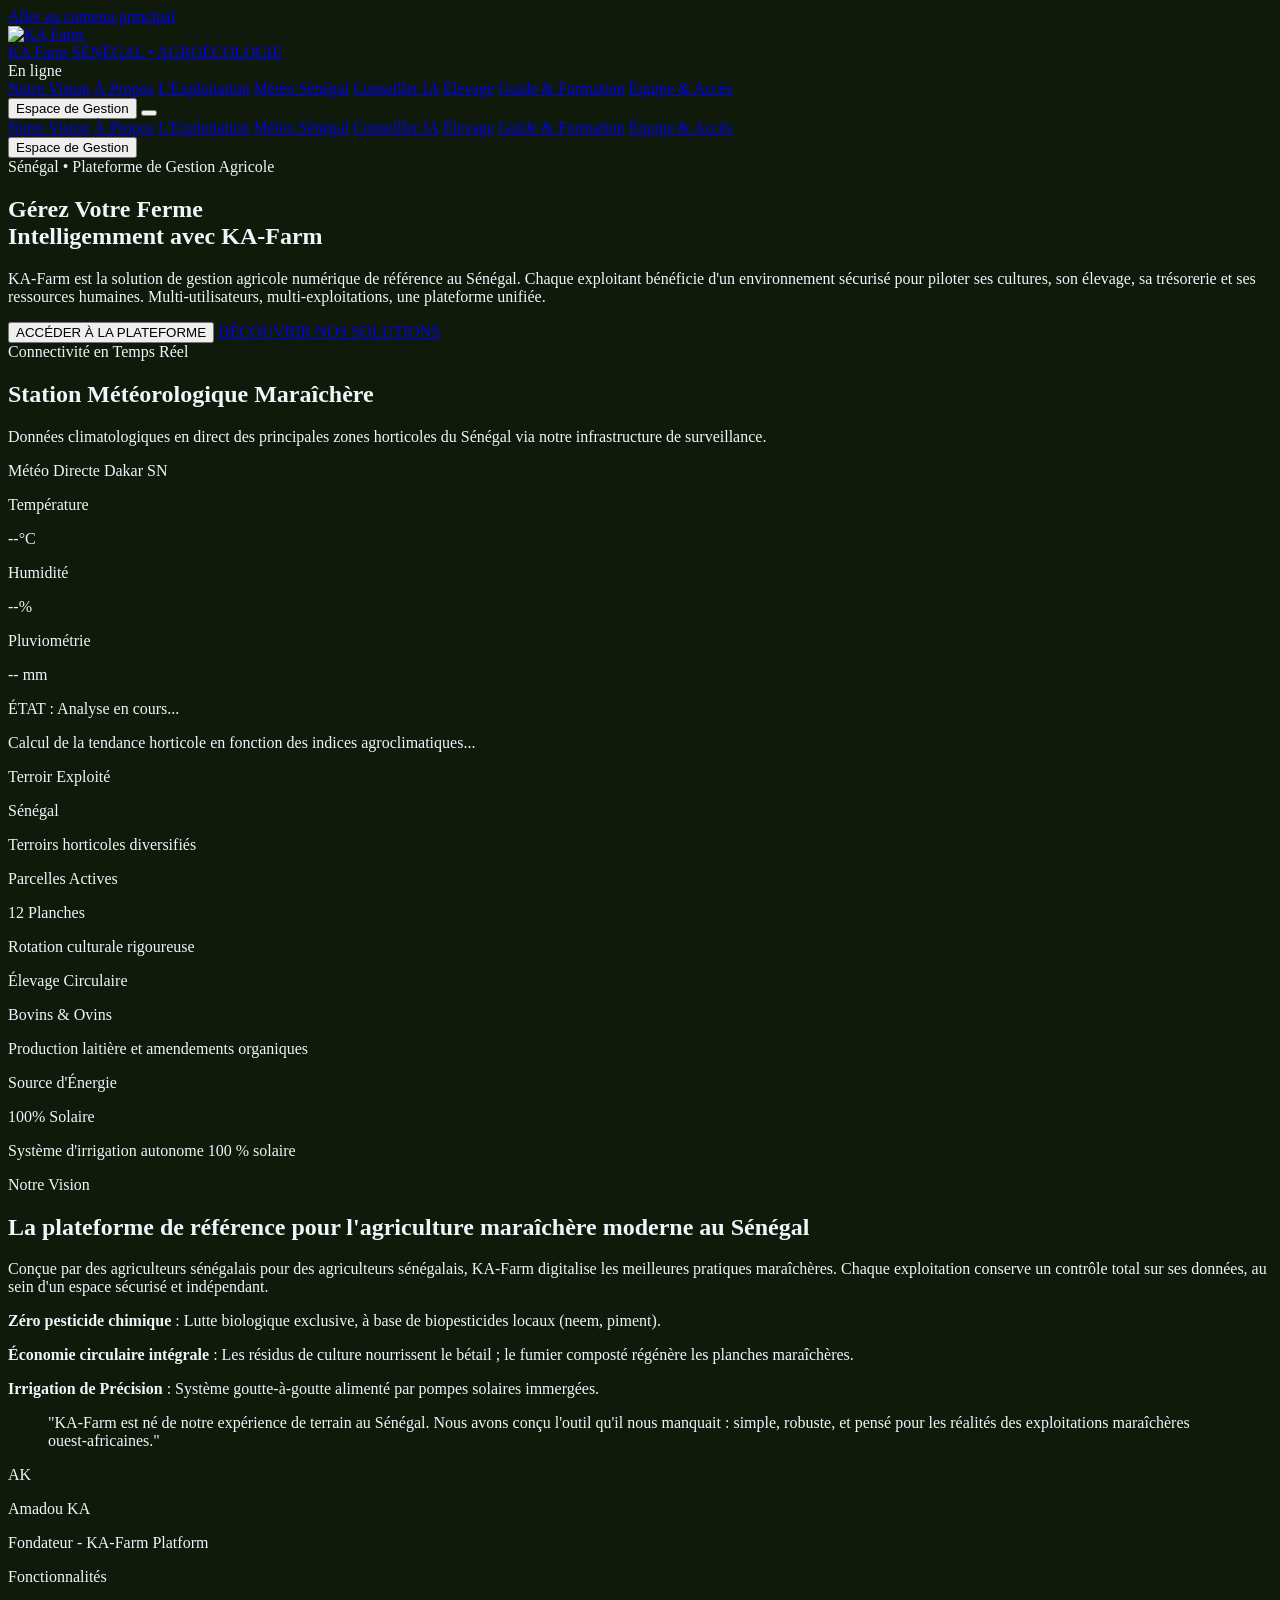
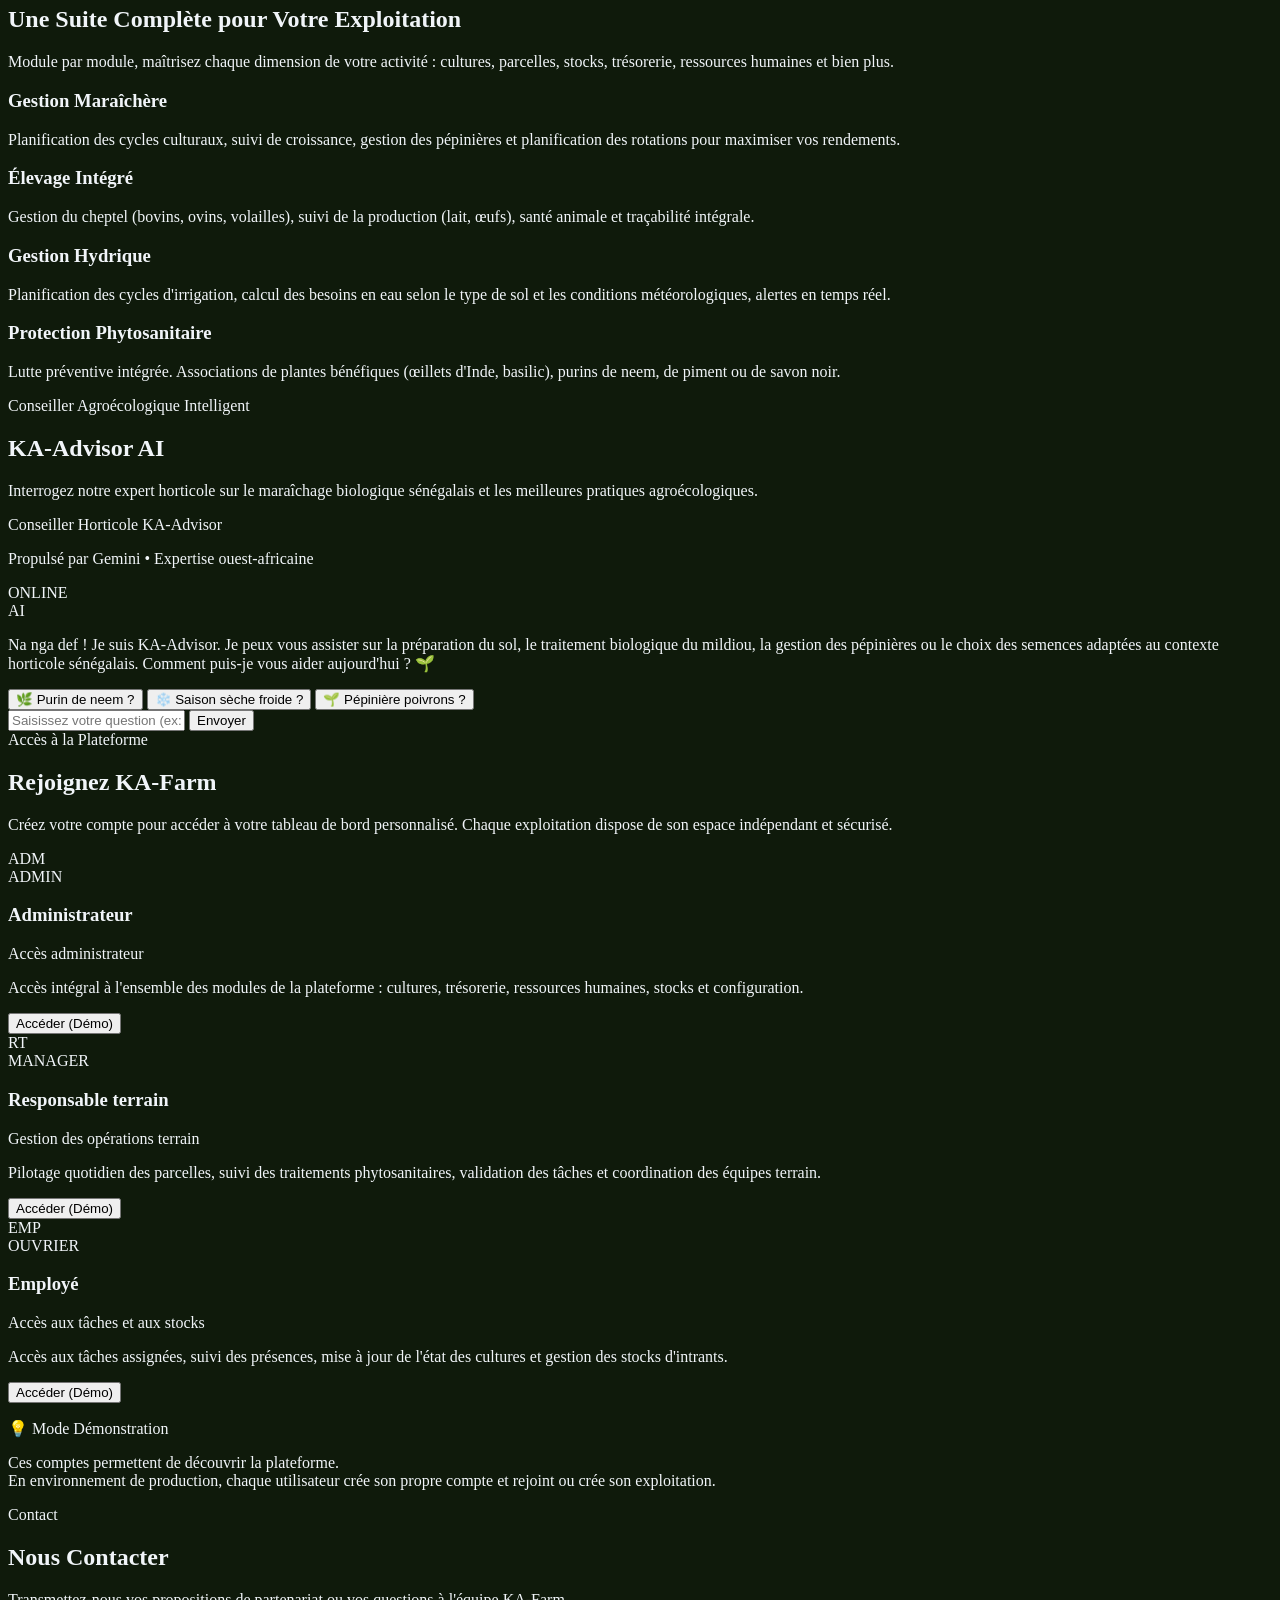
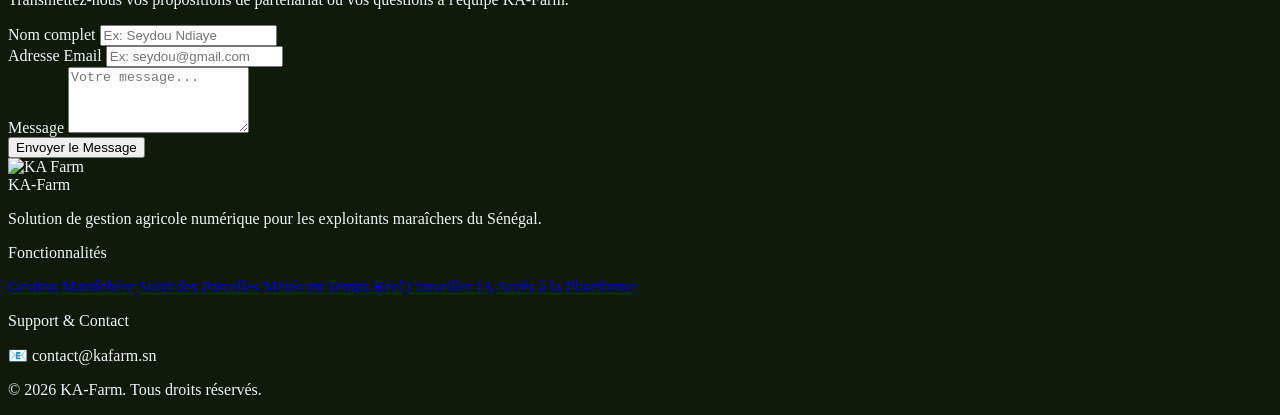
==== commit 768ea624: "fix: restore valid JS syntax in storage core and cleanup unused files - Fix orphaned '0' in js/stora" ====
--- a/index.html
+++ b/index.html
@@ -55,12 +55,13 @@
     </script>
 
     <link rel="stylesheet" href="/css/index.css" />
+    <link rel="stylesheet" href="/css/animations.css" />
 
     <script type="module" src="/js/index-main.js"></script>
   </head>
 
   <body
-    class="font-sans antialiased bg-[#040D06] text-slate-100 selection:bg-emerald-500 selection:text-white"
+    class="font-sans antialiased bg-[#040D06] text-slate-100 selection:bg-emerald-500 selection:text-white bg-transition text-transition"
   >
     <!-- Lien d’évitement pour l’accessibilité -->
     <a
@@ -975,5 +976,6 @@
 
     <!-- Logique du script pour le chat IA interactif et les formulaires de contact -->
     <script type="module" src="/js/index-main.js"></script>
+    <script type="module" src="/js/modules/scroll-animations.js"></script>
   </body>
 </html>
--- a/css/animations.css
+++ b/css/animations.css
@@ -0,0 +1,386 @@
+/* =============================================
+   KA Farm - Animations Modernes
+   Inspiré du style BenDJo - Vanilla CSS + JS
+   Thème vert foncé: #0f1a0b, #162010, accent #7ec850
+   ============================================= */
+
+/* Respect du reduced-motion */
+@media (prefers-reduced-motion: reduce) {
+  *,
+  *::before,
+  *::after {
+    animation-duration: 0.01ms !important;
+    animation-iteration-count: 1 !important;
+    transition-duration: 0.01ms !important;
+    scroll-behavior: auto !important;
+  }
+  
+  .animate-on-scroll {
+    opacity: 1 !important;
+    transform: none !important;
+  }
+}
+
+/* =============================================
+   1. FADE IN + SLIDE UP au scroll
+   ============================================= */
+.animate-on-scroll {
+  opacity: 0;
+  transform: translateY(20px);
+  transition: opacity 0.6s cubic-bezier(0.16, 1, 0.3, 1), 
+              transform 0.6s cubic-bezier(0.16, 1, 0.3, 1);
+  will-change: opacity, transform;
+}
+
+.animate-on-scroll.is-visible {
+  opacity: 1;
+  transform: translateY(0);
+}
+
+/* Variante pour le slide depuis la gauche */
+.animate-on-scroll.slide-left {
+  transform: translateX(-20px);
+}
+
+.animate-on-scroll.slide-left.is-visible {
+  transform: translateX(0);
+}
+
+/* Variante pour le slide depuis la droite */
+.animate-on-scroll.slide-right {
+  transform: translateX(20px);
+}
+
+.animate-on-scroll.slide-right.is-visible {
+  transform: translateX(0);
+}
+
+/* Variante pour le fade in sans déplacement */
+.animate-on-scroll.fade-only {
+  transform: none;
+}
+
+/* =============================================
+   2. ANIMATIONS DES CARTES (hover)
+   ============================================= */
+.card-hover {
+  transition: transform 0.2s cubic-bezier(0.16, 1, 0.3, 1), 
+              box-shadow 0.2s cubic-bezier(0.16, 1, 0.3, 1);
+  will-change: transform, box-shadow;
+}
+
+.card-hover:hover {
+  transform: scale(1.02);
+  box-shadow: 0 12px 35px rgba(126, 200, 80, 0.15),
+              0 4px 12px rgba(126, 200, 80, 0.08);
+}
+
+/* Thème sombre - ombre verte subtile */
+.dark .card-hover:hover {
+  box-shadow: 0 12px 35px rgba(126, 200, 80, 0.12),
+              0 4px 12px rgba(126, 200, 80, 0.06);
+}
+
+/* =============================================
+   3. PULSE - réservé aux alertes urgentes UNIQUEMENT
+   ============================================= */
+.pulse-alert {
+  animation: pulse-alert 2s cubic-bezier(0.4, 0, 0.6, 1) infinite;
+}
+
+@keyframes pulse-alert {
+  0%, 100% {
+    opacity: 1;
+  }
+  50% {
+    opacity: 0.6;
+  }
+}
+
+/* Variante avec scale pour les badges d'alerte critique */
+.pulse-badge {
+  animation: pulse-badge 1.5s cubic-bezier(0.4, 0, 0.6, 1) infinite;
+}
+
+@keyframes pulse-badge {
+  0%, 100% {
+    transform: scale(1);
+    box-shadow: 0 0 0 0 rgba(239, 68, 68, 0.4);
+  }
+  50% {
+    transform: scale(1.08);
+    box-shadow: 0 0 0 8px rgba(239, 68, 68, 0);
+  }
+}
+
+/* Variante spécifique pour alertes DAR (Délai Avant Récolte) */
+.pulse-dar {
+  animation: pulse-dar 1.8s cubic-bezier(0.4, 0, 0.6, 1) infinite;
+}
+
+@keyframes pulse-dar {
+  0%, 100% {
+    transform: scale(1);
+    box-shadow: 0 0 0 0 rgba(244, 63, 94, 0.4);
+  }
+  50% {
+    transform: scale(1.06);
+    box-shadow: 0 0 0 6px rgba(244, 63, 94, 0);
+  }
+}
+
+/* Variante pour stocks critiques */
+.pulse-stock-critical {
+  animation: pulse-stock-critical 2s cubic-bezier(0.4, 0, 0.6, 1) infinite;
+}
+
+@keyframes pulse-stock-critical {
+  0%, 100% {
+    transform: scale(1);
+    box-shadow: 0 0 0 0 rgba(245, 158, 11, 0.4);
+  }
+  50% {
+    transform: scale(1.05);
+    box-shadow: 0 0 0 6px rgba(245, 158, 11, 0);
+  }
+}
+
+/* =============================================
+   4. TRANSITION DARK/LIGHT MODE - Fluide et douce
+   ============================================= */
+body,
+.bg-transition,
+.text-transition,
+.border-transition,
+*,
+*::before,
+*::after {
+  transition: background-color 0.3s cubic-bezier(0.16, 1, 0.3, 1),
+              color 0.3s cubic-bezier(0.16, 1, 0.3, 1),
+              border-color 0.3s cubic-bezier(0.16, 1, 0.3, 1),
+              box-shadow 0.3s cubic-bezier(0.16, 1, 0.3, 1);
+}
+
+/* Thème vert foncé personnalisé */
+:root {
+  --ka-farm-dark-bg: #0f1a0b;
+  --ka-farm-dark-surface: #162010;
+  --ka-farm-accent: #7ec850;
+  --ka-farm-accent-hover: #6ab342;
+}
+
+.dark body {
+  background-color: var(--ka-farm-dark-bg);
+  color: #f1f5f9;
+}
+
+.light body {
+  background-color: #f8fafc;
+  color: #1e293b;
+}
+
+/* =============================================
+   5. ANIMATIONS ADDITIONNELLES - Style BenDJo
+   ============================================= */
+
+/* Fade in rapide pour les éléments dynamiques */
+.fade-in {
+  animation: fadeIn 0.4s cubic-bezier(0.16, 1, 0.3, 1);
+}
+
+@keyframes fadeIn {
+  from {
+    opacity: 0;
+  }
+  to {
+    opacity: 1;
+  }
+}
+
+/* Slide up premium pour les modales/toasts */
+.slide-up {
+  animation: slideUp 0.5s cubic-bezier(0.16, 1, 0.3, 1);
+}
+
+@keyframes slideUp {
+  from {
+    opacity: 0;
+    transform: translateY(16px);
+  }
+  to {
+    opacity: 1;
+    transform: translateY(0);
+  }
+}
+
+/* Scale doux pour les boutons actifs */
+.scale-active {
+  transition: transform 0.15s cubic-bezier(0.16, 1, 0.3, 1);
+}
+
+.scale-active:active {
+  transform: scale(0.96);
+}
+
+/* Animation de révélation progressive (BenDJo style) */
+.reveal {
+  animation: reveal 0.8s cubic-bezier(0.16, 1, 0.3, 1) forwards;
+}
+
+@keyframes reveal {
+  from {
+    opacity: 0;
+    transform: translateY(24px) scale(0.98);
+  }
+  to {
+    opacity: 1;
+    transform: translateY(0) scale(1);
+  }
+}
+
+/* Effet de brillance subtil au survol */
+.shimmer {
+  position: relative;
+  overflow: hidden;
+}
+
+.shimmer::after {
+  content: '';
+  position: absolute;
+  top: 0;
+  left: -100%;
+  width: 100%;
+  height: 100%;
+  background: linear-gradient(
+    90deg,
+    transparent,
+    rgba(126, 200, 80, 0.1),
+    transparent
+  );
+  transition: left 0.5s cubic-bezier(0.16, 1, 0.3, 1);
+}
+
+.shimmer:hover::after {
+  left: 100%;
+}
+
+/* =============================================
+   6. STAGGERED ANIMATIONS (délai en cascade)
+   ============================================= */
+.animate-on-scroll.stagger-1 { transition-delay: 0.08s; }
+.animate-on-scroll.stagger-2 { transition-delay: 0.12s; }
+.animate-on-scroll.stagger-3 { transition-delay: 0.16s; }
+.animate-on-scroll.stagger-4 { transition-delay: 0.20s; }
+.animate-on-scroll.stagger-5 { transition-delay: 0.24s; }
+.animate-on-scroll.stagger-6 { transition-delay: 0.28s; }
+.animate-on-scroll.stagger-7 { transition-delay: 0.32s; }
+.animate-on-scroll.stagger-8 { transition-delay: 0.36s; }
+
+/* =============================================
+   7. LOADING SPINNER (optionnel)
+   ============================================= */
+.spinner {
+  animation: spin 1s linear infinite;
+}
+
+@keyframes spin {
+  from {
+    transform: rotate(0deg);
+  }
+  to {
+    transform: rotate(360deg);
+  }
+}
+
+/* Spinner avec couleur accent KA Farm */
+.spinner-accent {
+  border: 3px solid rgba(126, 200, 80, 0.2);
+  border-top-color: var(--ka-farm-accent);
+  border-radius: 50%;
+  width: 24px;
+  height: 24px;
+  animation: spin 0.8s linear infinite;
+}
+
+/* =============================================
+   8. UTILITAIRES DE PERFORMANCE
+   ============================================= */
+.gpu-accelerated {
+  transform: translateZ(0);
+  backface-visibility: hidden;
+  perspective: 1000px;
+}
+
+/* Optimisation pour les animations complexes */
+.smooth-animation {
+  transform: translateZ(0);
+  will-change: transform;
+  backface-visibility: hidden;
+}
+
+/* Éviter le layout thrashing pendant les animations */
+.no-layout-shift {
+  contain: layout;
+}
+
+/* =============================================
+   9. ANIMATIONS SPÉCIFIQUES KA FARM
+   ============================================= */
+
+/* Animation pour les cartes de statistiques */
+.stat-card-enter {
+  animation: statCardEnter 0.6s cubic-bezier(0.16, 1, 0.3, 1) forwards;
+}
+
+@keyframes statCardEnter {
+  from {
+    opacity: 0;
+    transform: translateY(20px) scale(0.95);
+  }
+  to {
+    opacity: 1;
+    transform: translateY(0) scale(1);
+  }
+}
+
+/* Animation pour les indicateurs de progression */
+.progress-bar-animate {
+  animation: progressGrow 1.2s cubic-bezier(0.16, 1, 0.3, 1) forwards;
+}
+
+@keyframes progressGrow {
+  from {
+    width: 0%;
+  }
+}
+
+/* Notification toast animation */
+.toast-enter {
+  animation: toastSlideIn 0.4s cubic-bezier(0.16, 1, 0.3, 1) forwards;
+}
+
+.toast-exit {
+  animation: toastSlideOut 0.3s cubic-bezier(0.16, 1, 0.3, 1) forwards;
+}
+
+@keyframes toastSlideIn {
+  from {
+    opacity: 0;
+    transform: translateX(100%);
+  }
+  to {
+    opacity: 1;
+    transform: translateX(0);
+  }
+}
+
+@keyframes toastSlideOut {
+  from {
+    opacity: 1;
+    transform: translateX(0);
+  }
+  to {
+    opacity: 0;
+    transform: translateX(100%);
+  }
+}
